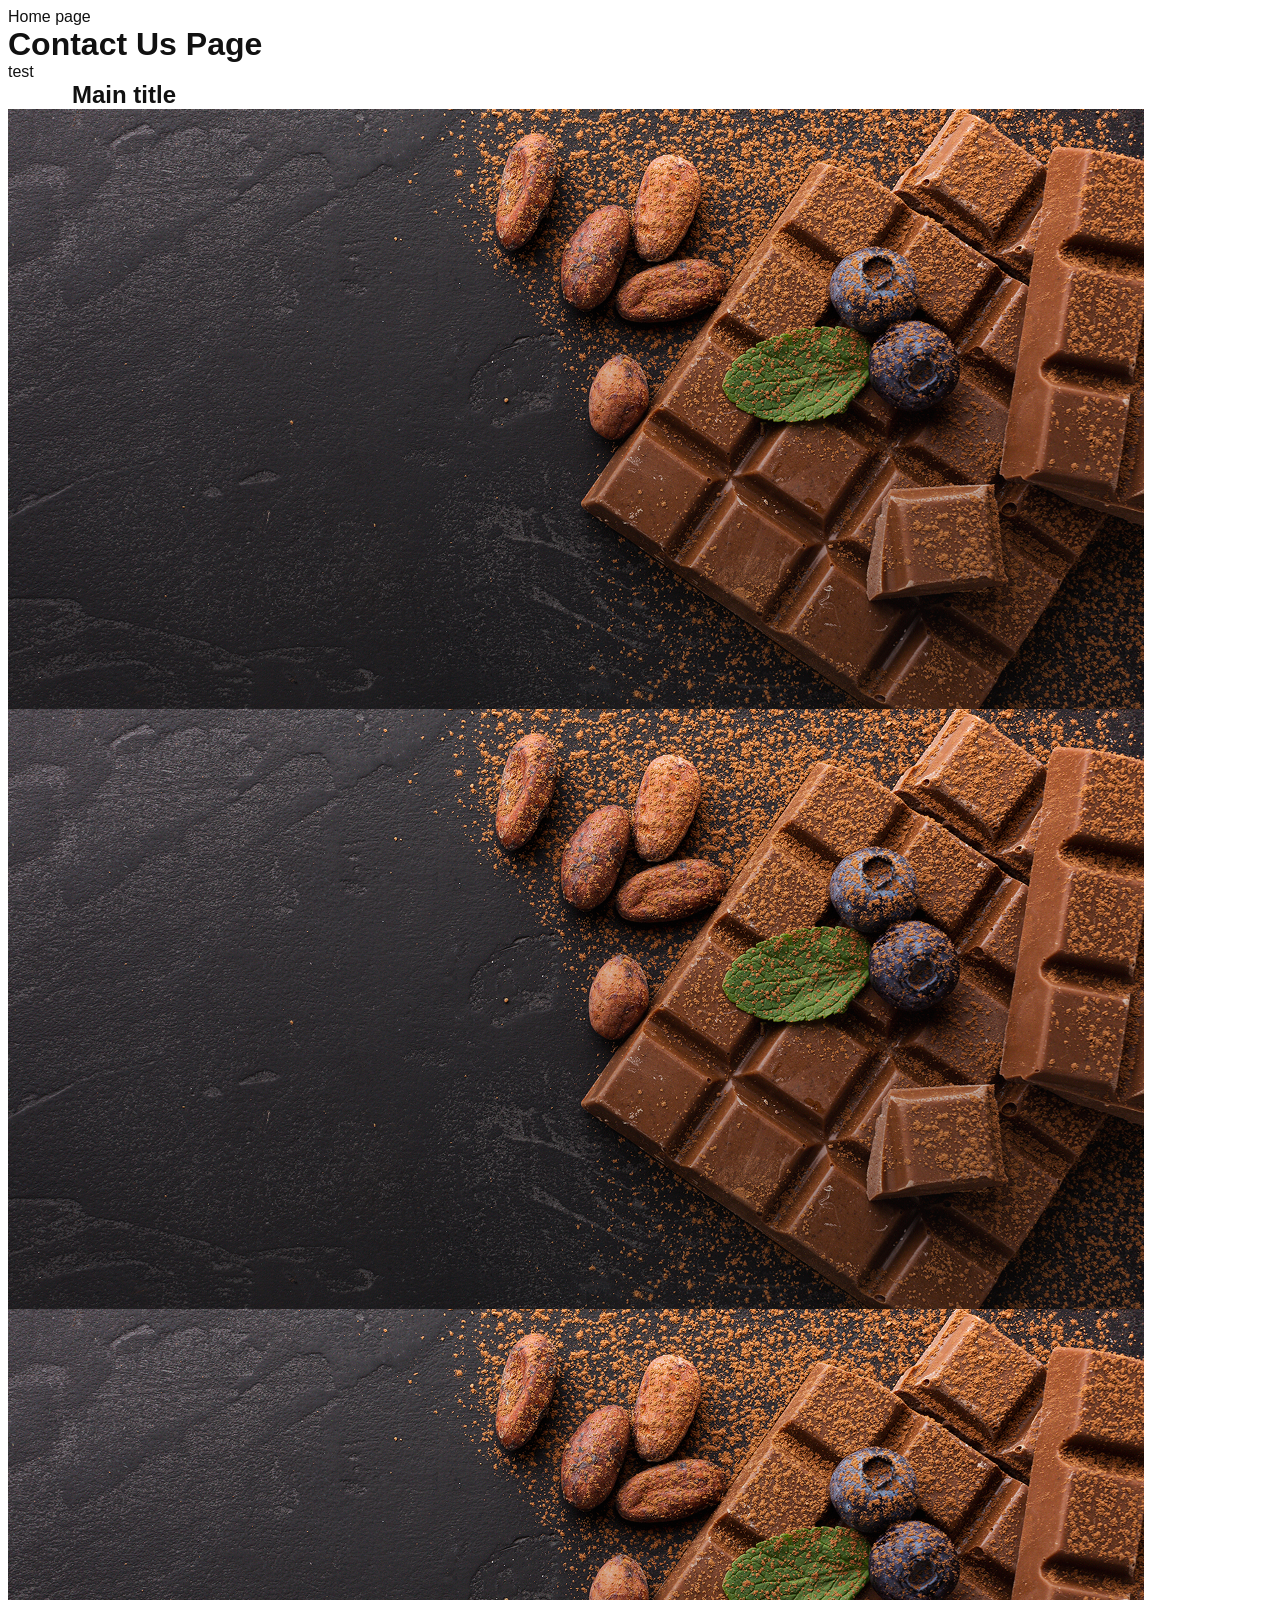
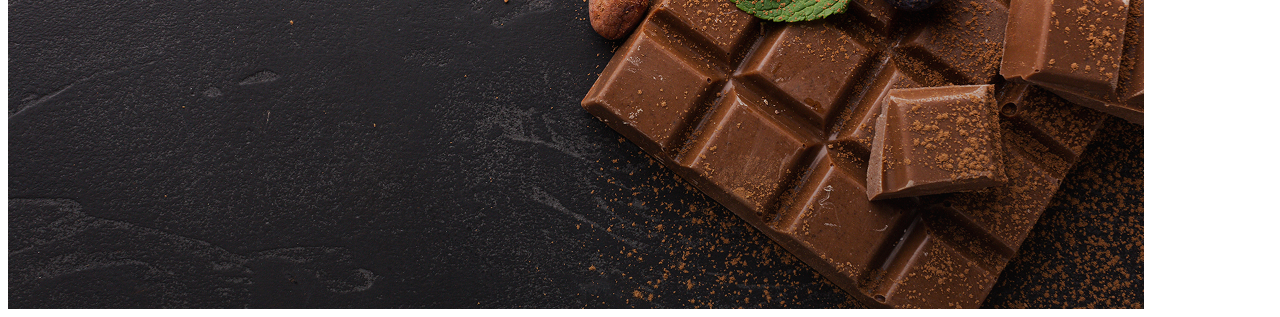
==== contact-us.html @ 842b9bcb "add readme" ====
<!DOCTYPE html>
<html lang="en">
<head>
    <meta charset="UTF-8">
    <meta name="viewport" content="width=device-width, initial-scale=1.0">
    <title>Contact Us</title>
    <link rel="stylesheet" href="./style/styles.css">
</head>
<body>
    <a href="./index.html">Home page</a>
    <h1>Contact Us Page</h1>
    <a href="#">test</a>

    <h2 class="container">
        Main title
    </h2>


    <ul>
        <li>
            <img src="./images/hero/hero.jpg" alt="">
        </li>
        <li>
            <img src="./images/hero/hero.jpg" alt="">
        </li>
        <li>
            <img src="./images/hero/hero.jpg" alt="">
        </li>
    </ul>
    
</body>
</html>
---- style/styles.css ----
/* font-family: "Montserrat", sans-serif; */

/* common */

* {
    box-sizing: border-box; 
}

body {
    font-family: "Montserrat", sans-serif;
    color: #111;
}

button {
    font-family: inherit;
    cursor: pointer;
}

a {
    color: inherit;
    text-decoration: none;
}

h1,
h2,
h3,
h4,
h5,
h6,
p {
    margin: 0;
}

img {
    display: block;
}

ul {
    list-style-type: none;
    padding: 0;
    margin: 0;
}

.container {
    width: 1166px;
    margin-left: auto;
    margin-right: auto;
    padding-left: 15px;
    padding-right: 15px;
}

.section-title {
    font-weight: 600;
    font-size: 24px;
    line-height: 1.16;
    letter-spacing: -0.03em;
    text-transform: uppercase;
    text-align: center;
}

.accent {
    color: #FD9222; 
}

.accent-italic {
    font-style: italic;
}



/* common */

/* #region header */

.page-header {
    
}

.page-nav {
    
}

.logo-link {
    font-weight: 700;
    font-size: 18px;
    line-height: 1.12;
    letter-spacing: -0.03em;
}

.nav-list {

}

.nav-list-item {
    
}

.nav-item-link {
    font-weight: 500;
    font-size: 14px;
    line-height: 1.14;
    letter-spacing: -0.02em;
}

.nav-item-link:hover,
.nav-item-link:focus {
    color: #FD9222;
}

.social-list {

}

.social-list-item {

}
.social-item-link {

}

/* #endregion header */

/* #region hero */

.hero-section {

}

.main-title {
    
}

.hero-actions-list {

}



/* #endregion hero */

.benefits {
    background-color: #1E1823;
    color: #FFFFFF;
}

.page-footer {
    background-color: #1E1823;
    color: #FFFFFF;
    height: 200px;
}
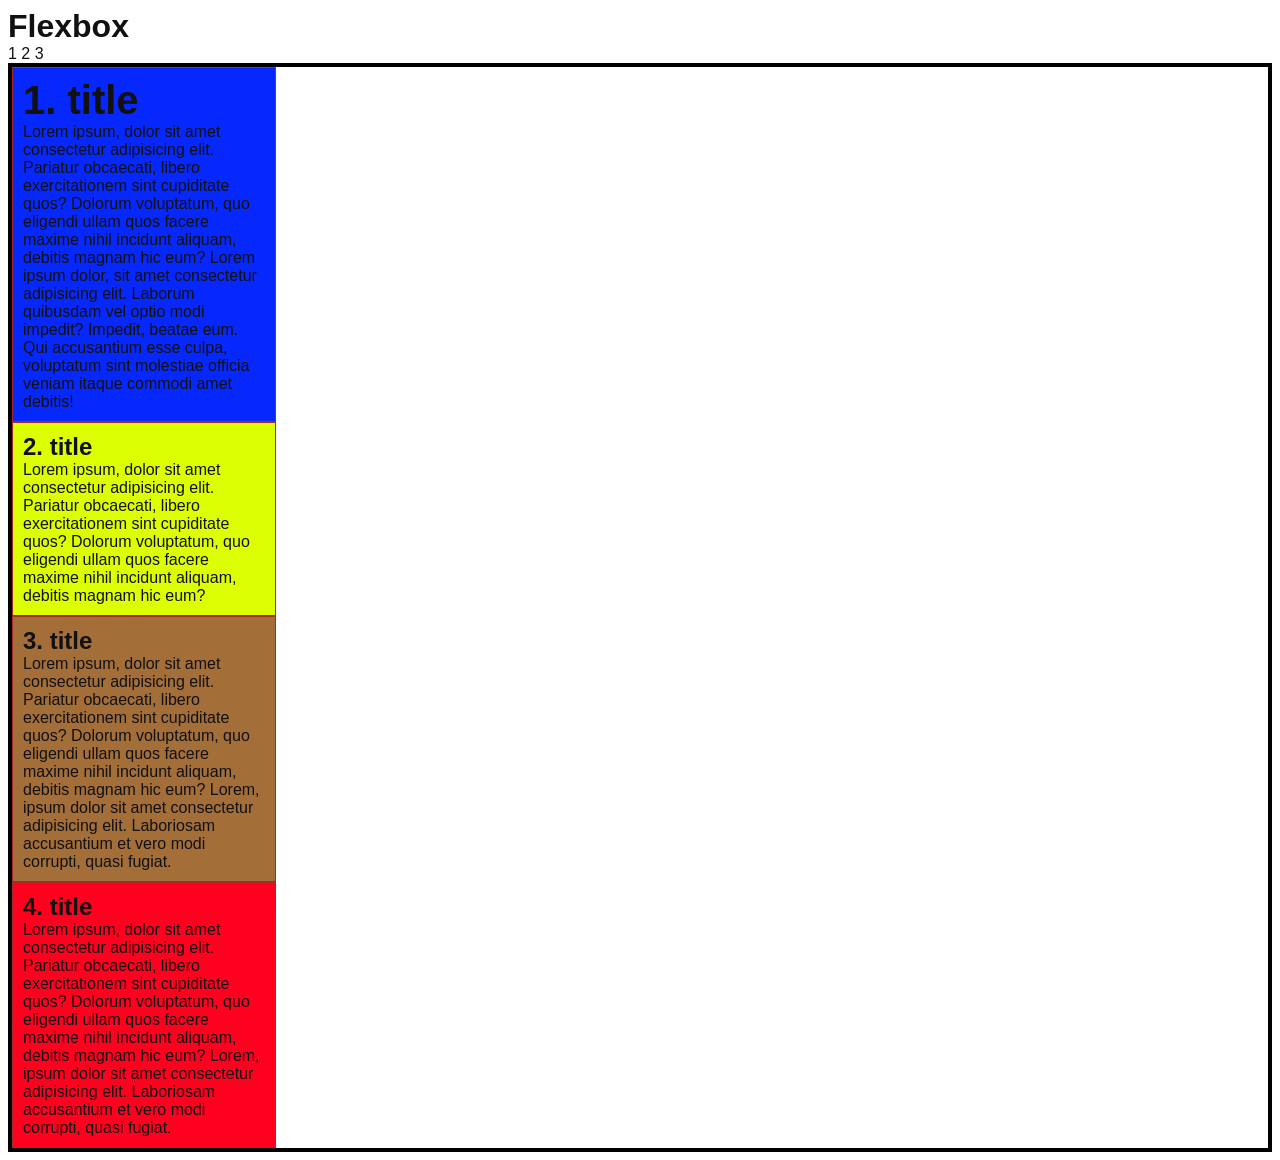
==== commit 89950a7b: "init" ====
--- a/contact-us.html
+++ b/contact-us.html
@@ -7,26 +7,30 @@
     <link rel="stylesheet" href="./style/styles.css">
 </head>
 <body>
-    <a href="./index.html">Home page</a>
-    <h1>Contact Us Page</h1>
-    <a href="#">test</a>
+    <h1>Flexbox</h1>
 
-    <h2 class="container">
-        Main title
-    </h2>
+    <a href="">1</a>
+    <a href="">2</a>
+    <a href="">3</a>
 
-
-    <ul>
-        <li>
-            <img src="./images/hero/hero.jpg" alt="">
-        </li>
-        <li>
-            <img src="./images/hero/hero.jpg" alt="">
-        </li>
-        <li>
-            <img src="./images/hero/hero.jpg" alt="">
-        </li>
-    </ul>
+        <ul class="flex-container">
+            <li class="flex-first">
+                <h2>1. title</h2>
+                <p>Lorem ipsum, dolor sit amet consectetur adipisicing elit. Pariatur obcaecati, libero exercitationem sint cupiditate quos? Dolorum voluptatum, quo eligendi ullam quos facere maxime nihil incidunt aliquam, debitis magnam hic eum? Lorem ipsum dolor, sit amet consectetur adipisicing elit. Laborum quibusdam vel optio modi impedit? Impedit, beatae eum. Qui accusantium esse culpa, voluptatum sint molestiae officia veniam itaque commodi amet debitis! </p>
+            </li>
+            <li class="flex-second">
+                <h2>2. title</h2>
+                <p>Lorem ipsum, dolor sit amet consectetur adipisicing elit. Pariatur obcaecati, libero exercitationem sint cupiditate quos? Dolorum voluptatum, quo eligendi ullam quos facere maxime nihil incidunt aliquam, debitis magnam hic eum?</p>
+            </li>
+            <li class="flex-third">
+                <h2>3. title</h2>
+                <p>Lorem ipsum, dolor sit amet consectetur adipisicing elit. Pariatur obcaecati, libero exercitationem sint cupiditate quos? Dolorum voluptatum, quo eligendi ullam quos facere maxime nihil incidunt aliquam, debitis magnam hic eum? Lorem, ipsum dolor sit amet consectetur adipisicing elit. Laboriosam accusantium et vero modi corrupti, quasi fugiat.</p>
+            </li>
+            <li class="flex-fourth">
+                <h2>4. title</h2>
+                <p>Lorem ipsum, dolor sit amet consectetur adipisicing elit. Pariatur obcaecati, libero exercitationem sint cupiditate quos? Dolorum voluptatum, quo eligendi ullam quos facere maxime nihil incidunt aliquam, debitis magnam hic eum? Lorem, ipsum dolor sit amet consectetur adipisicing elit. Laboriosam accusantium et vero modi corrupti, quasi fugiat.</p>
+            </li>
+        </ul>
     
 </body>
 </html>
--- a/style/styles.css
+++ b/style/styles.css
@@ -41,6 +41,19 @@
     margin: 0;
 }
 
+.visually-hidden {
+  position: absolute;
+  width: 1px;
+  height: 1px;
+  margin: -1px;
+  border: 0;
+  padding: 0; 
+  white-space: nowrap;
+  clip-path: inset(100%);
+  clip: rect(0 0 0 0);
+  overflow: hidden;
+}
+
 .container {
     width: 1166px;
     margin-left: auto;
@@ -140,8 +153,68 @@
 
 .benefits {
     background-color: #1E1823;
+    padding-top: 50px;
+    padding-bottom: 51px;
     color: #FFFFFF;
 }
+
+.benefits-list {
+    display: flex;
+    justify-content: space-between;
+    column-gap: 88px;
+}
+
+.benefits-list-item {
+    width: 308px;
+}
+
+/* sensation */
+
+.sensation {
+    padding-top: 80px;
+    padding-bottom: 80px;
+}
+
+
+.sensation-title {
+    width: 411px;
+    margin: 0 auto 28px auto;
+}
+
+.sensation-description {
+    font-weight: 400;
+    font-size: 14px;
+    line-height: 1.28;
+    letter-spacing: -0.02em;
+    text-align: center;
+    width: 486px;
+    margin: 0 auto 50px auto;
+}
+
+.sensation-list {
+    display: flex;
+    flex-wrap: wrap;
+    gap: 19px;
+}
+
+.sensation-list-item {
+    border-radius: 15px;
+    padding: 30px 32px 28px 32px;
+    width: calc((100% - (19px * 3)) / 4);
+}
+
+.sensation-list-item:nth-child(3n+2) {
+    background-color: #e2643b;
+}
+
+.sensation-list-item:nth-child(2n+3) {
+    background-color: #24ca0b;
+}
+
+
+
+
+
 
 .page-footer {
     background-color: #1E1823;
@@ -149,11 +222,82 @@
     height: 200px;
 }
 
-
-
-
-
-
-
-
-
+.sensation-list {
+    
+}
+
+.sensation-list-item {
+    
+}
+
+
+
+
+
+
+
+
+
+
+
+.test {
+    background-color: #FD9222;
+    height: 100px;
+    margin: 40px 0;
+}
+
+.test div {
+    background-color: red;
+    margin-bottom: 10px;
+}
+
+.test span {
+    background-color: blue;
+}   
+
+
+
+
+
+/* flex */
+
+.flex-container {
+    border: solid 4px black; 
+    column-gap: 24px;
+}
+
+.flex-container li {
+    width: 264px;
+    border: solid 1px brown;
+    padding: 10px;
+}
+
+.flex-first {
+    background-color: #0728fc;
+}
+
+.flex-first h2 {
+    font-size: 40px;
+}
+
+.flex-second {
+    background-color: #ddff03;
+    order: 0;
+}
+
+.flex-third {
+    background-color: #a46e39;
+}
+
+.flex-fourth {
+    background-color: #ff001e;
+}
+
+
+
+
+
+
+
+
+
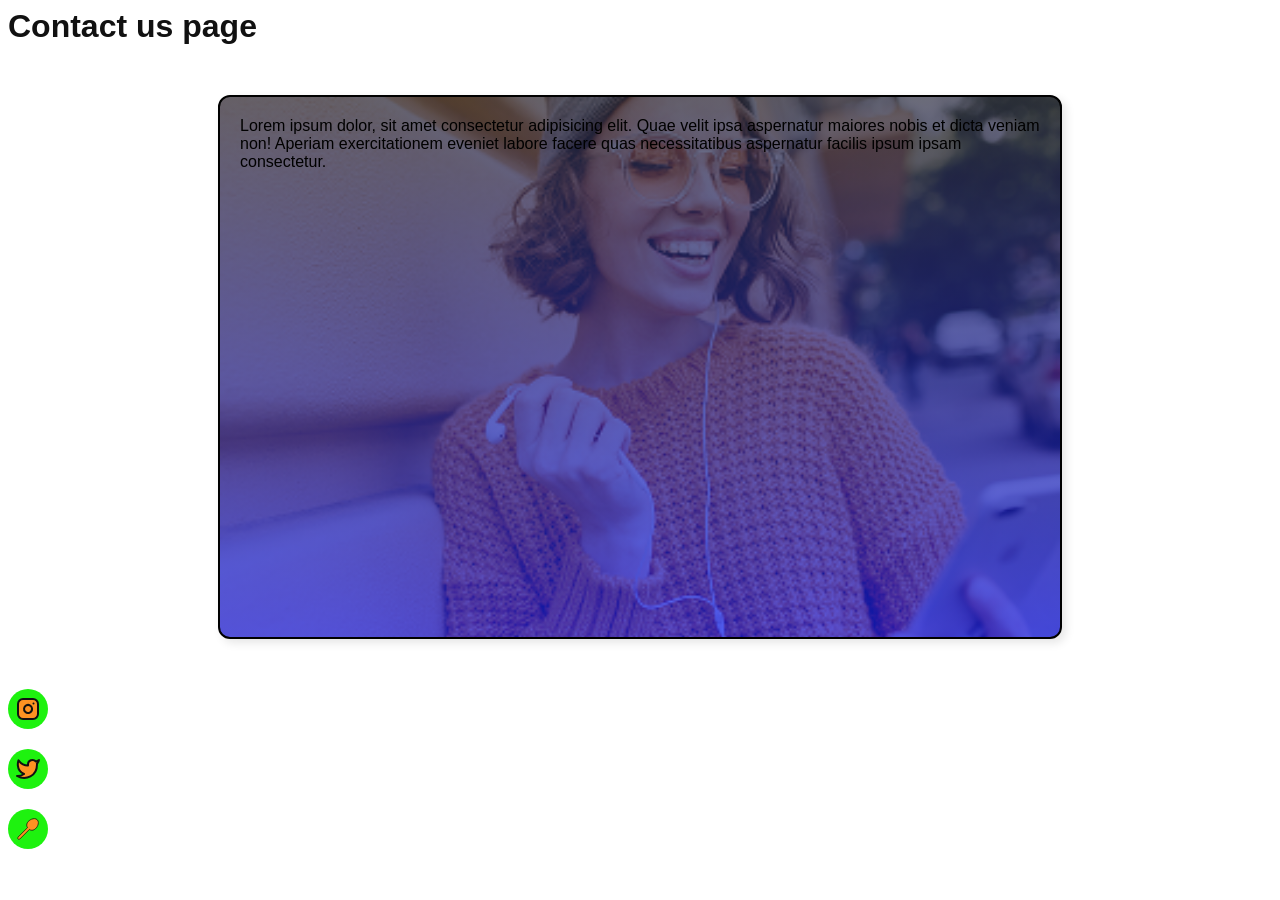
==== commit 4397f5ad: "init" ====
--- a/contact-us.html
+++ b/contact-us.html
@@ -7,30 +7,32 @@
     <link rel="stylesheet" href="./style/styles.css">
 </head>
 <body>
-    <h1>Flexbox</h1>
+    <h1>Contact us page</h1>
+    <div class="image-container">
+        <p>
+            Lorem ipsum dolor, sit amet consectetur adipisicing elit. Quae velit ipsa aspernatur maiores nobis et dicta veniam non! Aperiam exercitationem eveniet labore facere quas necessitatibus aspernatur facilis ipsum ipsam consectetur.
+        </p>
+    </div>
+    <a href="#" class="item-link">
+        <svg width="24" height="24" class="icon">
+            <use href="./images/sprite.svg#icon-instagram"></use>
+        </svg>
+    </a>
+    <a href="#" class="item-link">
+        <svg width="24" height="24" class="icon">
+            <use href="./images/sprite.svg#icon-twitter"></use>
+        </svg>
+    </a>
+        <a href="#" class="item-link">
+        <svg width="24" height="24" class="icon">
+            <use href="./images/sprite.svg#icon-spoon"></use>
+        </svg>
+    </a>
 
-    <a href="">1</a>
-    <a href="">2</a>
-    <a href="">3</a>
 
-        <ul class="flex-container">
-            <li class="flex-first">
-                <h2>1. title</h2>
-                <p>Lorem ipsum, dolor sit amet consectetur adipisicing elit. Pariatur obcaecati, libero exercitationem sint cupiditate quos? Dolorum voluptatum, quo eligendi ullam quos facere maxime nihil incidunt aliquam, debitis magnam hic eum? Lorem ipsum dolor, sit amet consectetur adipisicing elit. Laborum quibusdam vel optio modi impedit? Impedit, beatae eum. Qui accusantium esse culpa, voluptatum sint molestiae officia veniam itaque commodi amet debitis! </p>
-            </li>
-            <li class="flex-second">
-                <h2>2. title</h2>
-                <p>Lorem ipsum, dolor sit amet consectetur adipisicing elit. Pariatur obcaecati, libero exercitationem sint cupiditate quos? Dolorum voluptatum, quo eligendi ullam quos facere maxime nihil incidunt aliquam, debitis magnam hic eum?</p>
-            </li>
-            <li class="flex-third">
-                <h2>3. title</h2>
-                <p>Lorem ipsum, dolor sit amet consectetur adipisicing elit. Pariatur obcaecati, libero exercitationem sint cupiditate quos? Dolorum voluptatum, quo eligendi ullam quos facere maxime nihil incidunt aliquam, debitis magnam hic eum? Lorem, ipsum dolor sit amet consectetur adipisicing elit. Laboriosam accusantium et vero modi corrupti, quasi fugiat.</p>
-            </li>
-            <li class="flex-fourth">
-                <h2>4. title</h2>
-                <p>Lorem ipsum, dolor sit amet consectetur adipisicing elit. Pariatur obcaecati, libero exercitationem sint cupiditate quos? Dolorum voluptatum, quo eligendi ullam quos facere maxime nihil incidunt aliquam, debitis magnam hic eum? Lorem, ipsum dolor sit amet consectetur adipisicing elit. Laboriosam accusantium et vero modi corrupti, quasi fugiat.</p>
-            </li>
-        </ul>
-    
+
+
+
+
 </body>
 </html>
--- a/style/styles.css
+++ b/style/styles.css
@@ -2,9 +2,9 @@
 
 /* common */
 
-* {
+/* * {
     box-sizing: border-box; 
-}
+} */
 
 body {
     font-family: "Montserrat", sans-serif;
@@ -231,73 +231,46 @@
 }
 
 
-
-
-
-
-
-
-
-
-
-.test {
-    background-color: #FD9222;
-    height: 100px;
-    margin: 40px 0;
-}
-
-.test div {
-    background-color: red;
-    margin-bottom: 10px;
-}
-
-.test span {
-    background-color: blue;
-}   
-
-
-
-
-
-/* flex */
-
-.flex-container {
-    border: solid 4px black; 
-    column-gap: 24px;
-}
-
-.flex-container li {
-    width: 264px;
-    border: solid 1px brown;
-    padding: 10px;
-}
-
-.flex-first {
-    background-color: #0728fc;
-}
-
-.flex-first h2 {
-    font-size: 40px;
-}
-
-.flex-second {
-    background-color: #ddff03;
-    order: 0;
-}
-
-.flex-third {
-    background-color: #a46e39;
-}
-
-.flex-fourth {
-    background-color: #ff001e;
-}
-
-
-
-
-
-
-
-
-
+.image-container {
+    width: 800px;
+    height: 500px;
+    margin: 50px auto;
+    padding: 20px;
+    border: 2px solid rgba(0, 0, 0, 1);
+    border-radius: 12px;
+    box-shadow: 4px 4px 10px rgba(0, 0, 0, 0.1);
+    
+    background-image: linear-gradient(rgba(46, 47, 66, 0.7), rgba(19, 30, 236, 0.7)), url("./../images/img.jpg");
+    background-repeat: no-repeat;
+    background-size: cover;
+    background-position: center;
+    color: black;
+}
+
+.item-link {
+    height: 40px;
+    width: 40px;
+    background-color: #1ef20f;
+    margin: 20px 0;
+    display: flex;
+    justify-content: center;
+    align-items: center;
+    border-radius: 50%;
+
+    fill: #FD9222;
+    stroke: #111;
+}
+
+.item-link:hover,
+.item-link:focus {
+    background-color: #111;
+    fill: #111;
+    stroke: #FD9222;
+}
+
+
+
+
+
+
+
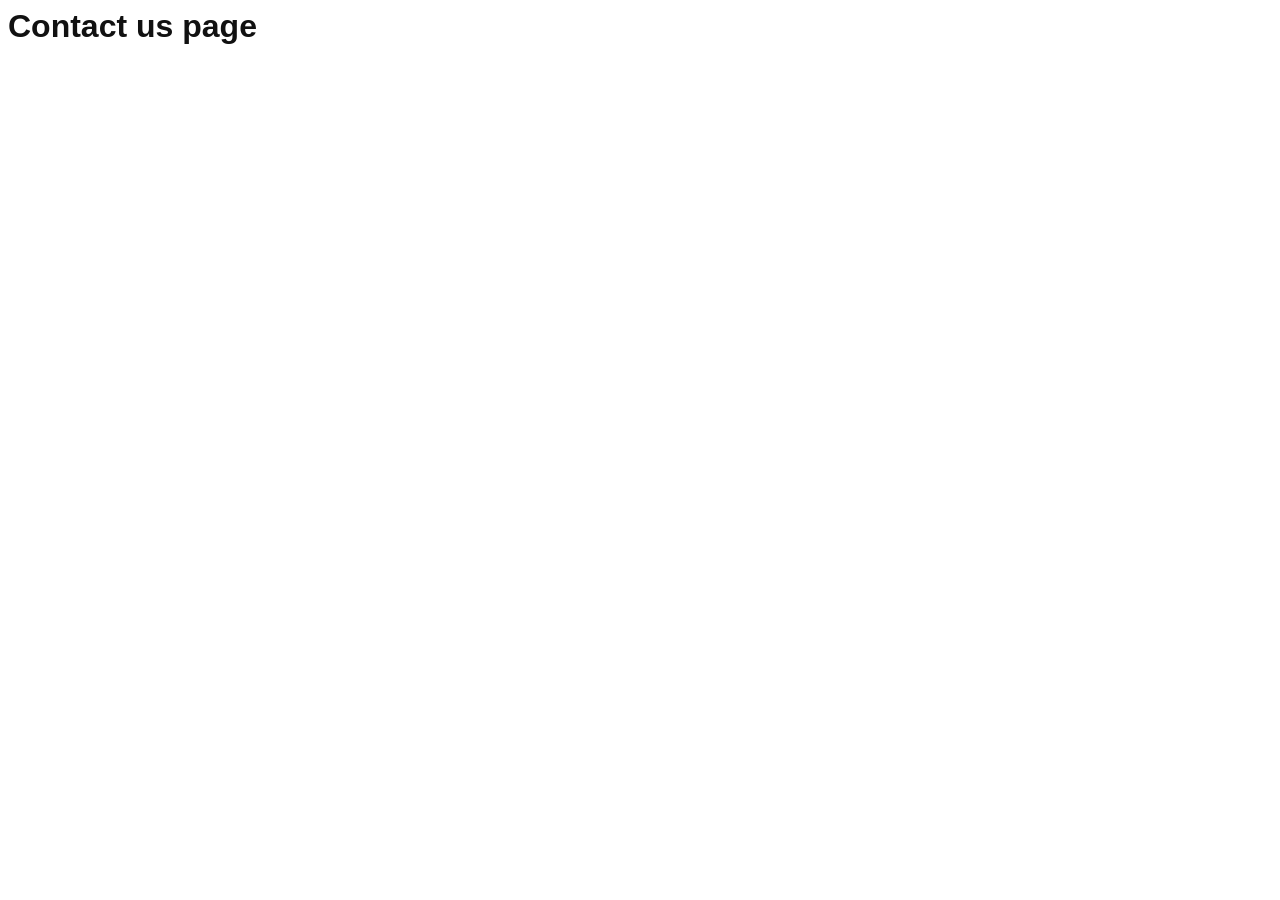
==== commit fd13a518: "init" ====
--- a/contact-us.html
+++ b/contact-us.html
@@ -8,30 +8,21 @@
 </head>
 <body>
     <h1>Contact us page</h1>
-    <div class="image-container">
-        <p>
-            Lorem ipsum dolor, sit amet consectetur adipisicing elit. Quae velit ipsa aspernatur maiores nobis et dicta veniam non! Aperiam exercitationem eveniet labore facere quas necessitatibus aspernatur facilis ipsum ipsam consectetur.
-        </p>
-    </div>
-    <a href="#" class="item-link">
-        <svg width="24" height="24" class="icon">
-            <use href="./images/sprite.svg#icon-instagram"></use>
-        </svg>
-    </a>
-    <a href="#" class="item-link">
-        <svg width="24" height="24" class="icon">
-            <use href="./images/sprite.svg#icon-twitter"></use>
-        </svg>
-    </a>
-        <a href="#" class="item-link">
-        <svg width="24" height="24" class="icon">
-            <use href="./images/sprite.svg#icon-spoon"></use>
-        </svg>
-    </a>
+
+    <!-- <div class="position-container">
+        <div class="position-inner">
+            <div class="box red">1</div>
+            <div class="box yellow">2</div>
+            <div class="box green">3</div>
+        </div>
+    </div> -->
 
 
+    <!-- transition -->
 
-
+    <!-- <button class="submit-btn" type="button">
+        click me
+    </button> -->
 
 
 </body>
--- a/style/styles.css
+++ b/style/styles.css
@@ -85,12 +85,18 @@
 
 /* #region header */
 
-.page-header {
-    
+.page-header .container {
+    display: flex;
+    justify-content: space-between;
+    align-items: center;
+    column-gap: 60px;
 }
 
 .page-nav {
-    
+    display: flex;
+    flex-grow: 1;
+    justify-content: space-between;
+    align-items: center;
 }
 
 .logo-link {
@@ -98,10 +104,19 @@
     font-size: 18px;
     line-height: 1.12;
     letter-spacing: -0.03em;
+    display: flex;
+    align-items: center;
+}
+
+.logo-link img {
+    margin-left: 4px;
 }
 
 .nav-list {
-
+    display: flex;
+    justify-content: flex-end;
+    column-gap: 20px;
+    flex-grow: 1;
 }
 
 .nav-list-item {
@@ -113,6 +128,21 @@
     font-size: 14px;
     line-height: 1.14;
     letter-spacing: -0.02em;
+    transition: color 250ms ease-in;
+    display: block;
+    padding: 28px 0;
+}
+
+.active-link::after {
+    content: "";
+    display: block;
+    height: 3px;
+    border-radius: 10px;
+    width: 100%;
+    background-color: #FD9222;
+    position: relative;
+    top: 10px;
+
 }
 
 .nav-item-link:hover,
@@ -121,22 +151,54 @@
 }
 
 .social-list {
-
+    display: flex;
+    column-gap: 20px;
 }
 
 .social-list-item {
 
 }
 .social-item-link {
-
-}
+    /* height: 60px;
+    width: 60px; */
+    /* background-color: aqua; */
+    display: flex;
+    justify-content: center;
+    align-items: center;
+    /* border-radius: 50%; */
+    /* transition: background-color 250ms ease-in; */
+    stroke: #111;
+    fill: none;
+}
+
+.social-item-link svg {
+    transition: stroke 250ms ease-in;
+}
+
+.social-item-link:hover,
+.social-item-link:focus {
+    /* background-color: antiquewhite; */
+}
+
+.social-item-link:hover svg,
+.social-item-link:focus svg {
+    stroke: #FD9222;
+}
+
+
 
 /* #endregion header */
 
 /* #region hero */
 
-.hero-section {
-
+.hero-section .container {
+    padding: 400px 10px 20px 10px;
+    border-radius: 20px;
+    background-image: url("./../images/hero/hero.jpg");
+    background-position: center;
+    background-size: cover; 
+    background-repeat: no-repeat;
+    color: #FFFFFF;
 }
 
 .main-title {
@@ -168,14 +230,13 @@
     width: 308px;
 }
 
-/* sensation */
+/* #region sensation */
 
 .sensation {
     padding-top: 80px;
     padding-bottom: 80px;
 }
 
-
 .sensation-title {
     width: 411px;
     margin: 0 auto 28px auto;
@@ -198,79 +259,378 @@
 }
 
 .sensation-list-item {
+    position: relative;
     border-radius: 15px;
     padding: 30px 32px 28px 32px;
     width: calc((100% - (19px * 3)) / 4);
-}
-
-.sensation-list-item:nth-child(3n+2) {
-    background-color: #e2643b;
-}
-
-.sensation-list-item:nth-child(2n+3) {
-    background-color: #24ca0b;
-}
-
-
-
-
-
+    overflow: hidden;
+}
+
+.sensation-item-overlay {
+    background-color: #FCF1E0;
+    padding: 20px;
+    top: 0;
+    left: 0;
+    width: 100%;
+    height: 100%;
+    color: #111111;
+    position: absolute;
+    transform: translateY(100%);
+    overflow: auto;
+    transition: transform 300ms ease-in-out;
+}
+
+.sensation-list-item:hover .sensation-item-overlay {
+    transform: translateY(0);
+}
+
+.sensation-list-item h3 {
+    font-weight: 600;
+    font-size: 14px;
+    line-height: 1.29;
+    letter-spacing: -0.02em;
+    text-transform: uppercase;
+    margin-top: 36px;
+}
+
+.sensation-list-item.accent-red {
+    background-color: #FD9222;
+    color: #FFFFFF;
+}
+
+.sensation-list-item.accent-blue {
+    background-color: #FFFFFF;
+    border: 1px solid #FD9222;
+    color: #111111;
+}
+
+.sensation-list-item.accent-green {
+    background-color: #1E1823;
+    color: #FFFFFF;
+}
+
+.sensation-list-item.accent-yellow {
+    background-color: #FFFFFF;
+    border: 1px solid #FD9222;
+    color: #111111;
+}
+
+/* #endregion sensation */
+
+/* #region made */
+
+.made-section {
+    padding-top: 80px;
+    padding-bottom: 80px;
+}
+
+.made-img {
+    border-radius: 15px;
+}
+
+.made-subtitle {
+    font-weight: 600;
+    font-size: 18px;
+    line-height: 1.33;
+    margin-bottom: 28px;
+}
+
+.made-list {
+    padding-left: 16px;
+}
+
+.made-list-item {
+    font-weight: 400;
+    font-size: 14px;
+    line-height: 1.29;
+    letter-spacing: -0.02em;
+    list-style: disc;
+    margin-bottom: 18px;
+}
+
+.made-list-item:last-child {
+    margin-bottom: 0;
+}
+
+/* #endregion made */
+
+/* #region feedback */
+
+.feedback-section {
+    padding-top: 80px;
+    padding-bottom: 80px;
+}
+
+.feedback-list {
+    display: flex;
+    gap: 28px;
+    margin-top: 50px;
+    margin-bottom: 50px;
+}
+
+.feedback-list-item {
+    position: relative;
+    background-color: #FFFFFF;
+    border: 1px solid rgba(17, 17, 17, 0.1);
+    border-radius: 15px;
+    padding: 56px 24px 24px 24px;
+    text-align: center;
+    width: calc((100% - (28px * 2)) / 3);
+}
+
+.feedback-img {
+    width: 80px;
+    height: 80px;
+    border-radius: 50%;
+    margin: 0 auto 18px auto;
+    position: absolute;
+    top: -40px;
+    left: 50%;
+    transform: translateX(-50%);
+}
+
+.feedback-name {
+    font-weight: 600;
+    font-size: 18px;
+    line-height: 1.33;
+    text-align: center;
+    margin-bottom: 24px;
+}
+
+.feedback-text {
+    font-weight: 400;
+    font-size: 14px;
+    line-height: 1.29;
+    letter-spacing: -0.02em;
+    text-align: center;
+    color: rgba(17, 17, 17, 0.7);
+}
+
+.feedback-btn {
+    background-color: transparent;
+    color: #111111;
+    font-weight: 600;
+    font-size: 18px;
+    border: 1px solid #FD9222;
+    border-radius: 100px;
+    padding: 14px 40px;
+    display: block;
+    margin: 0 auto;
+    transition: background-color 250ms ease-in, color 250ms ease-in;
+}
+
+.feedback-btn:hover,
+.feedback-btn:focus {
+    background-color: #FD9222;
+    color: #FFFFFF;
+}
+
+/* #endregion feedback */
+
+
+
+
+
+
+/* #region footer */
 
 .page-footer {
     background-color: #1E1823;
     color: #FFFFFF;
-    height: 200px;
-}
-
-.sensation-list {
-    
-}
-
-.sensation-list-item {
-    
-}
-
-
-.image-container {
-    width: 800px;
-    height: 500px;
-    margin: 50px auto;
-    padding: 20px;
-    border: 2px solid rgba(0, 0, 0, 1);
-    border-radius: 12px;
-    box-shadow: 4px 4px 10px rgba(0, 0, 0, 0.1);
-    
-    background-image: linear-gradient(rgba(46, 47, 66, 0.7), rgba(19, 30, 236, 0.7)), url("./../images/img.jpg");
-    background-repeat: no-repeat;
-    background-size: cover;
-    background-position: center;
-    color: black;
-}
-
-.item-link {
-    height: 40px;
-    width: 40px;
-    background-color: #1ef20f;
-    margin: 20px 0;
+    padding-top: 50px;
+    padding-bottom: 50px;
+}
+
+.footer-slogan {
+    font-weight: 500;
+    font-size: 28px;
+    line-height: 1.21;
+    letter-spacing: -0.02em;
+    margin-bottom: 50px;
+}
+
+.footer-address {
+    font-style: normal;
+    margin-bottom: 50px;
+}
+
+.footer-address-title {
+    font-weight: 500;
+    font-size: 14px;
+    line-height: 1.29;
+    margin-bottom: 14px;
+}
+
+.footer-contacts-list {
+    display: flex;
+    flex-direction: column;
+    gap: 4px;
+}
+
+.footer-contact-link {
+    font-weight: 400;
+    font-size: 14px;
+    line-height: 1.29;
+    letter-spacing: -0.02em;
+}
+
+.footer-contact-link:hover,
+.footer-contact-link:focus {
+    color: #FD9222;
+}
+
+.footer-divider {
+    border: none;
+    border-top: 1px solid rgba(255, 255, 255, 0.1);
+    margin-bottom: 32px;
+}
+
+.footer-nav-list {
+    display: flex;
+    gap: 24px;
+    margin-bottom: 32px;
+}
+
+.footer-nav-link {
+    font-weight: 500;
+    font-size: 14px;
+    line-height: 1.14;
+    letter-spacing: -0.02em;
+}
+
+.footer-nav-link:hover,
+.footer-nav-link:focus {
+    color: #FD9222;
+}
+
+.footer-form {
+    display: flex;
+    gap: 8px;
+}
+
+.footer-input {
+    background-color: transparent;
+    border: 1.5px solid rgba(255, 255, 255, 0.15);
+    border-radius: 30px;
+    padding: 14px 24px;
+    color: #FFFFFF;
+    font-weight: 400;
+    font-size: 18px;
+    line-height: 1.22;
+    letter-spacing: -0.02em;
+    width: 313px;
+}
+
+.footer-input::placeholder {
+    color: rgba(255, 255, 255, 0.5);
+}
+
+.footer-input:focus {
+    outline: none;
+    border-color: #FD9222;
+}
+
+.footer-submit-btn {
+    background-color: #FD9222;
+    color: #FFFFFF;
+    font-weight: 600;
+    font-size: 14px;
+    border: none;
+    border-radius: 100px;
+    padding: 17px 40px;
+}
+
+.footer-submit-btn:hover,
+.footer-submit-btn:focus {
+    background-color: #FCF1E0;
+    color: #FD9222;
+}
+
+/* #endregion footer */
+
+
+
+/* .position-container {
+    max-width: 680px;
+    margin: 20px auto;
+    border: solid 2px black;
+    box-shadow: 0px 4px 6px -1px rgba(0, 0, 0, 0.4);
+    background-color: floralwhite;
+}
+
+.position-inner {
+    max-width: 580px;
+    margin: 20px auto;
+    border: solid 2px blue;
+    position: relative;
+}
+
+.box {
     display: flex;
     justify-content: center;
     align-items: center;
-    border-radius: 50%;
-
-    fill: #FD9222;
-    stroke: #111;
-}
-
-.item-link:hover,
-.item-link:focus {
-    background-color: #111;
-    fill: #111;
-    stroke: #FD9222;
-}
-
-
-
-
-
-
-
+    font-size: 24px;
+    font-weight: bold;
+    
+}
+
+.box.red {
+    background-color: red;
+    border: solid 1px black;
+    width: 120px;
+    height: 120px;
+}
+
+.box.yellow {
+    background-color: yellow;
+    border: solid 1px black;
+    width: 100%;
+    height: 100px;
+    position: fixed;
+    
+}
+
+.box.green {
+    background-color: green;
+    border: solid 1px black;
+    width: 80px;
+    height: 80px;
+} */
+
+.submit-btn {
+    /* background-color: #FD9222;
+    border: 1px solid #111111;
+    color: #FFFFFF;
+    font-weight: 600;
+    font-size: 14px;
+    border-radius: 100px;
+    padding: 14px 40px;
+    display: block;
+    margin: 20px auto; */
+    /* transition-property: background-color, color; */
+    /* transition-duration: 250ms, 250ms; */
+    /* transition-delay: 100ms; */
+    /* transition-timing-function: ease-in, ease-in; */
+    /* transition: background-color 250ms ease-in, color 250ms ease-in, border-color 250ms ease-in; */
+}
+
+.submit-btn:hover,
+.submit-btn:focus {
+    /* background-color: #FCF1E0;
+    color: #FD9222;
+    border-color: #FD9222; */
+}
+
+
+
+
+
+
+
+
+
+
+
+
+
+
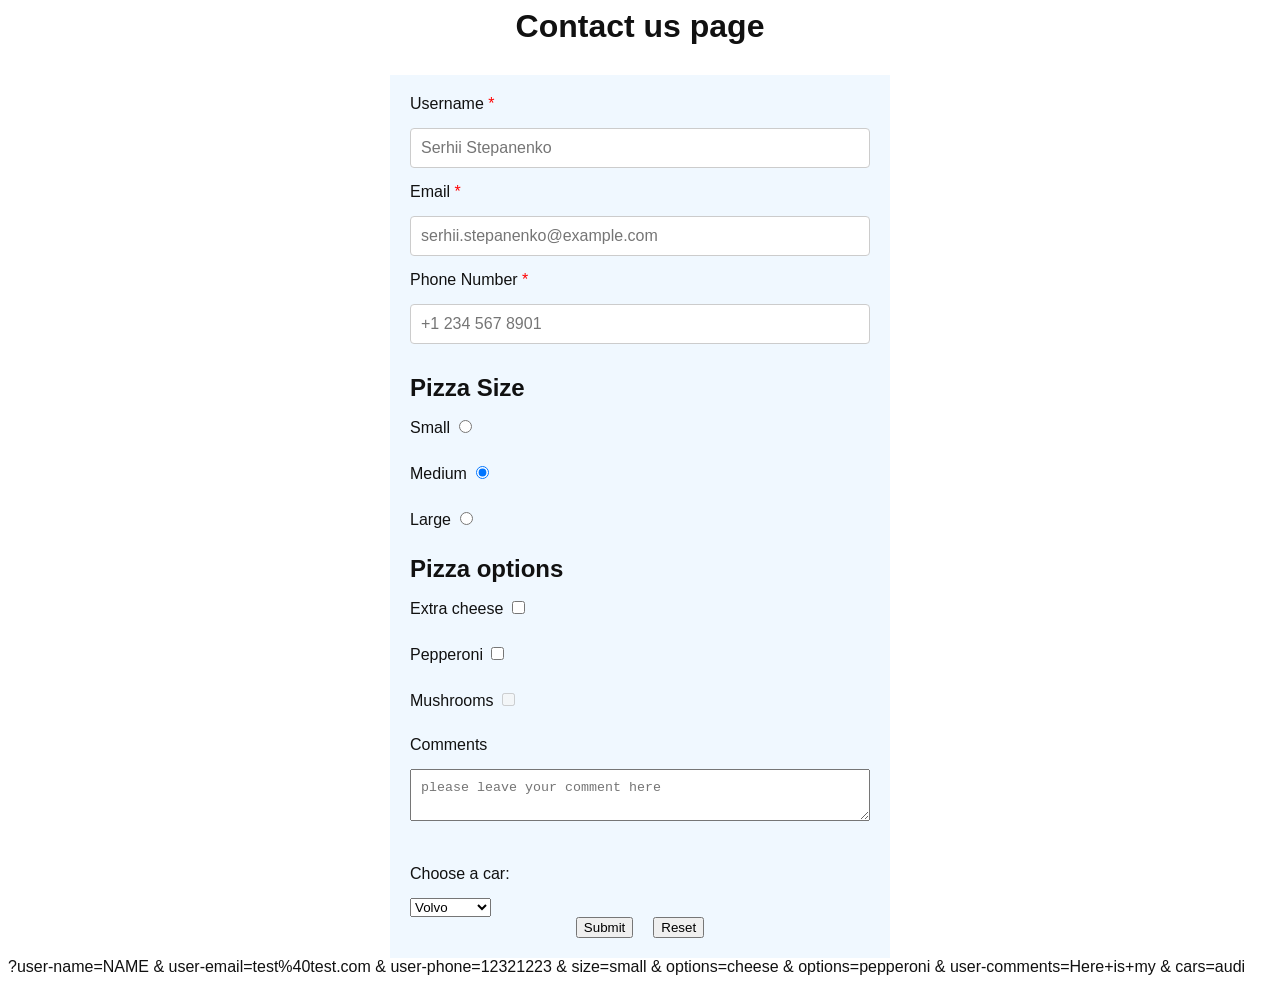
==== commit 0d406583: "init" ====
--- a/contact-us.html
+++ b/contact-us.html
@@ -7,23 +7,100 @@
     <link rel="stylesheet" href="./style/styles.css">
 </head>
 <body>
-    <h1>Contact us page</h1>
+    <h1 class="main-title">Contact us page</h1>
 
-    <!-- <div class="position-container">
-        <div class="position-inner">
-            <div class="box red">1</div>
-            <div class="box yellow">2</div>
-            <div class="box green">3</div>
-        </div>
-    </div> -->
+    <form class="main-form">
+        <label for="user-name">Username <span class="mark">*</span></label>
+        <input 
+            type="text" 
+            id="user-name" 
+            placeholder="Serhii Stepanenko" 
+            name="user-name"
+            required
+        >             
+        
+        <label for="user-email">Email <span class="mark">*</span></label>
+        <input 
+            type="email" 
+            id="user-email" 
+            placeholder="serhii.stepanenko@example.com" 
+            name="user-email"
+            required
+        >
+
+        <label for="user-phone">Phone Number <span class="mark">*</span></label>
+        <input 
+            type="tel" 
+            id="user-phone" 
+            placeholder="+1 234 567 8901" 
+            name="user-phone"
+            required
+        >
+
+        <p class="form-title">Pizza Size</p>
+
+        <label>Small
+            <input type="radio" name="size" value="small" class="check-btn">
+        </label>
+
+        <label>Medium
+            <input type="radio"  name="size" value="medium" class="check-btn" checked>
+        </label>
+
+        <label>Large
+            <input type="radio" name="size" value="large" class="check-btn">
+        </label>
+
+        <p class="form-title">Pizza options</p>
+
+        <label>Extra cheese
+            <input type="checkbox" name="options" value="cheese" class="check-btn">           
+        </label>
+
+        <label>Pepperoni
+            <input type="checkbox" name="options" value="pepperoni" class="check-btn">           
+        </label>
+
+        <label>Mushrooms
+            <input type="checkbox" name="options" value="mushrooms" class="check-btn" disabled>           
+        </label>
+
+        <label for="user-comments">Comments</label>
+        <textarea id="user-comments" name="user-comments" placeholder="please leave your comment here" maxlength="10"></textarea>
 
 
-    <!-- transition -->
+        <label for="cars">Choose a car:</label>
+        <select name="cars" id="cars">
+            <option value="volvo">Volvo</option>
+            <option value="saab">Saab</option>
+            <option value="mercedes">Mercedes</option>
+            <option value="audi">Audi</option>
+        </select>
+        
+        <div class="button-wrapper">
+            <button type="submit">Submit</button>
+            <button type="reset">Reset</button>
+        </div>
+    </form>
 
-    <!-- <button class="submit-btn" type="button">
-        click me
-    </button> -->
+    <p>
+        ?user-name=NAME
+        &
+        user-email=test%40test.com
+        &
+        user-phone=12321223
+        &
+        size=small
+        &
+        options=cheese
+        &
+        options=pepperoni
+        &
+        user-comments=Here+is+my
+        &
+        cars=audi
+    </p>
 
 
 </body>
-</html>+</html>
--- a/style/styles.css
+++ b/style/styles.css
@@ -548,89 +548,59 @@
 
 /* #endregion footer */
 
-
-
-/* .position-container {
-    max-width: 680px;
-    margin: 20px auto;
-    border: solid 2px black;
-    box-shadow: 0px 4px 6px -1px rgba(0, 0, 0, 0.4);
-    background-color: floralwhite;
-}
-
-.position-inner {
-    max-width: 580px;
-    margin: 20px auto;
-    border: solid 2px blue;
-    position: relative;
-}
-
-.box {
-    display: flex;
+* {
+    box-sizing: border-box;
+}
+
+.main-title {
+    text-align: center;
+    margin-bottom: 30px;
+}
+
+.main-form {
+    width: 500px;
+    margin: 0 auto;
+    padding: 20px;
+    background-color: aliceblue;
+}
+
+input {
+    width: 100%;
+    padding: 10px;
+    margin-bottom: 15px;
+    font-size: 16px;
+    border: 1px solid #ccc;
+    border-radius: 4px;
+}
+
+textarea {
+    margin-bottom: 40px;
+    width: 100%;
+    padding: 10px;
+    resize: vertical;
+}
+
+.button-wrapper {
+    display: flex;
+    gap: 20px;
     justify-content: center;
-    align-items: center;
+}
+
+label {
+    display: block;
+    margin-bottom: 15px;
+}
+
+.mark {
+    color: red;
+}
+
+.check-btn {
+    width: auto;
+}
+
+.form-title {
+    margin: 15px 0;
     font-size: 24px;
-    font-weight: bold;
-    
-}
-
-.box.red {
-    background-color: red;
-    border: solid 1px black;
-    width: 120px;
-    height: 120px;
-}
-
-.box.yellow {
-    background-color: yellow;
-    border: solid 1px black;
-    width: 100%;
-    height: 100px;
-    position: fixed;
-    
-}
-
-.box.green {
-    background-color: green;
-    border: solid 1px black;
-    width: 80px;
-    height: 80px;
-} */
-
-.submit-btn {
-    /* background-color: #FD9222;
-    border: 1px solid #111111;
-    color: #FFFFFF;
-    font-weight: 600;
-    font-size: 14px;
-    border-radius: 100px;
-    padding: 14px 40px;
-    display: block;
-    margin: 20px auto; */
-    /* transition-property: background-color, color; */
-    /* transition-duration: 250ms, 250ms; */
-    /* transition-delay: 100ms; */
-    /* transition-timing-function: ease-in, ease-in; */
-    /* transition: background-color 250ms ease-in, color 250ms ease-in, border-color 250ms ease-in; */
-}
-
-.submit-btn:hover,
-.submit-btn:focus {
-    /* background-color: #FCF1E0;
-    color: #FD9222;
-    border-color: #FD9222; */
-}
-
-
-
-
-
-
-
-
-
-
-
-
-
-
+    font-weight: 700;
+}
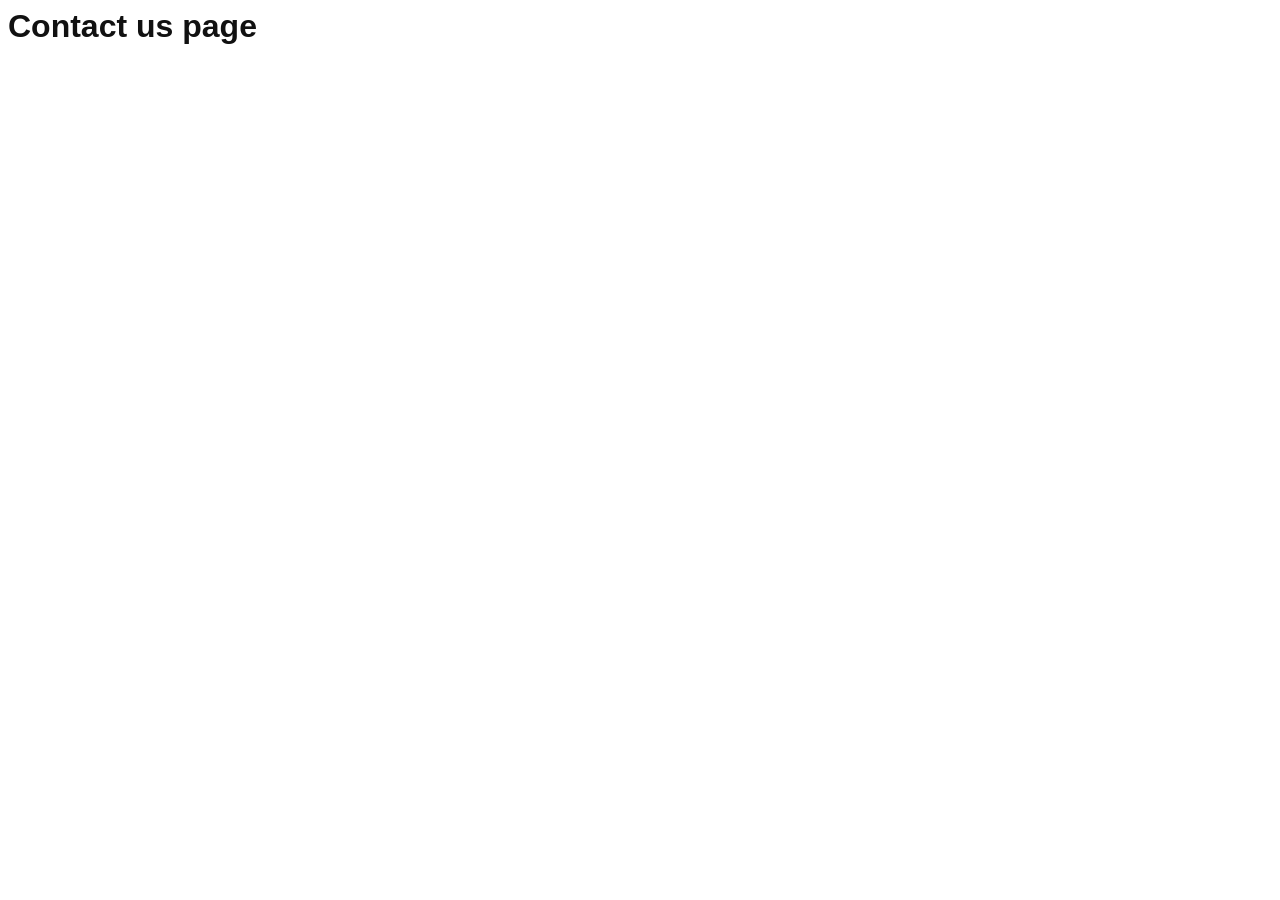
==== commit 3494fce0: "init" ====
--- a/contact-us.html
+++ b/contact-us.html
@@ -9,98 +9,6 @@
 <body>
     <h1 class="main-title">Contact us page</h1>
 
-    <form class="main-form">
-        <label for="user-name">Username <span class="mark">*</span></label>
-        <input 
-            type="text" 
-            id="user-name" 
-            placeholder="Serhii Stepanenko" 
-            name="user-name"
-            required
-        >             
-        
-        <label for="user-email">Email <span class="mark">*</span></label>
-        <input 
-            type="email" 
-            id="user-email" 
-            placeholder="serhii.stepanenko@example.com" 
-            name="user-email"
-            required
-        >
-
-        <label for="user-phone">Phone Number <span class="mark">*</span></label>
-        <input 
-            type="tel" 
-            id="user-phone" 
-            placeholder="+1 234 567 8901" 
-            name="user-phone"
-            required
-        >
-
-        <p class="form-title">Pizza Size</p>
-
-        <label>Small
-            <input type="radio" name="size" value="small" class="check-btn">
-        </label>
-
-        <label>Medium
-            <input type="radio"  name="size" value="medium" class="check-btn" checked>
-        </label>
-
-        <label>Large
-            <input type="radio" name="size" value="large" class="check-btn">
-        </label>
-
-        <p class="form-title">Pizza options</p>
-
-        <label>Extra cheese
-            <input type="checkbox" name="options" value="cheese" class="check-btn">           
-        </label>
-
-        <label>Pepperoni
-            <input type="checkbox" name="options" value="pepperoni" class="check-btn">           
-        </label>
-
-        <label>Mushrooms
-            <input type="checkbox" name="options" value="mushrooms" class="check-btn" disabled>           
-        </label>
-
-        <label for="user-comments">Comments</label>
-        <textarea id="user-comments" name="user-comments" placeholder="please leave your comment here" maxlength="10"></textarea>
-
-
-        <label for="cars">Choose a car:</label>
-        <select name="cars" id="cars">
-            <option value="volvo">Volvo</option>
-            <option value="saab">Saab</option>
-            <option value="mercedes">Mercedes</option>
-            <option value="audi">Audi</option>
-        </select>
-        
-        <div class="button-wrapper">
-            <button type="submit">Submit</button>
-            <button type="reset">Reset</button>
-        </div>
-    </form>
-
-    <p>
-        ?user-name=NAME
-        &
-        user-email=test%40test.com
-        &
-        user-phone=12321223
-        &
-        size=small
-        &
-        options=cheese
-        &
-        options=pepperoni
-        &
-        user-comments=Here+is+my
-        &
-        cars=audi
-    </p>
-
-
+    
 </body>
 </html>
--- a/style/styles.css
+++ b/style/styles.css
@@ -2,9 +2,9 @@
 
 /* common */
 
-/* * {
+* {
     box-sizing: border-box; 
-} */
+}
 
 body {
     font-family: "Montserrat", sans-serif;
@@ -548,59 +548,196 @@
 
 /* #endregion footer */
 
-* {
-    box-sizing: border-box;
-}
-
-.main-title {
-    text-align: center;
-    margin-bottom: 30px;
-}
-
-.main-form {
-    width: 500px;
-    margin: 0 auto;
-    padding: 20px;
-    background-color: aliceblue;
-}
-
-input {
+.backdrop {
+    position: fixed;
+    z-index: 99999;
+    background-color: rgba(46, 47, 66, 0.4);
+    top: 0;
+    left: 0;
     width: 100%;
-    padding: 10px;
-    margin-bottom: 15px;
-    font-size: 16px;
-    border: 1px solid #ccc;
-    border-radius: 4px;
-}
-
-textarea {
+    height: 100%;   
+    display: flex;
+    justify-content: center;
+    align-items: center;
+    transition: opacity 250ms ease-in;
+}
+
+.hide-popup {
+    opacity: 0;
+    pointer-events: none;
+    user-select: none;
+}
+
+.popup-review {
+    position: relative;
+    background-color: #fafafa;
+    width: 517px;
+    height: 80%;
+    max-height: 794px;
+    overflow-y: auto;
+    border-radius: 15px;
+    padding: 40px;
+}
+
+.close-popup {
+    position: absolute;
+    top: 24px;
+    right: 24px;
+    line-height: 0;
+    padding: 0;
+    stroke: #111111;
+    background-color: transparent;
+    border: none;
+    transition: stroke 250ms ease-in;
+}
+
+.close-popup:hover,
+.close-popup:focus {
+    stroke: #FD9222;
+}
+
+.leave-review-description {
+    font-weight: 600;
+    font-size: 24px;
+    line-height: 1.16;
+    letter-spacing: -0.03em;
+    text-transform: uppercase;
+    width: 310px;
     margin-bottom: 40px;
+}
+
+.field-wrapper {
+    margin-bottom: 18px;
+}
+
+.field-wrapper-inner {
+    position: relative;
+}
+
+.label-field {
+    display: block;
+    font-weight: 400;
+    font-size: 14px;
+    letter-spacing: -0.02em;
+    color: rgba(64, 64, 64, 0.3);
+    margin-bottom: 8px;
+}
+
+.terms-label {
+    display: inline-block;
+    font-weight: 400;
+    font-size: 14px;
+    letter-spacing: -0.02em;
+    color: rgba(64, 64, 64, 0.6);
+    margin-bottom: 28px;
+}
+
+.text-field {
     width: 100%;
-    padding: 10px;
-    resize: vertical;
-}
-
-.button-wrapper {
-    display: flex;
-    gap: 20px;
+    height: 68px;
+    border: 1.50px solid rgba(17, 17, 17, 0.05);
+    transition: border-color 250ms ease-in;
+    border-radius: 13px; 
+    padding: 0 10px 0 62px;
+    font-weight: 400;
+    font-size: 18px;
+    letter-spacing: -0.02em;
+}
+
+.form-icon {
+    position: absolute;
+    top: 50%;
+    transform: translateY(-50%);
+    left: 24px;
+    fill: none;
+    stroke: #404040;
+    transition: stroke 250ms ease-in;
+}
+
+.comment-field {
+    border: 1.50px solid rgba(17, 17, 17, 0.05);
+    transition: border-color 250ms ease-in;
+    border-radius: 13px;
+    padding: 22px 24px;
+    width: 436px;
+    height: 137px;
+    resize: none;
+    font-weight: 400;
+    font-size: 18px;
+    letter-spacing: -0.02em;
+}
+
+.comment-field::placeholder {
+    color: rgba(64, 64, 64, 0.3);   
+}
+
+.text-field:focus,
+.comment-field:focus {
+    border-color: #FD9222;
+    outline: none;
+}
+
+.text-field:focus + .form-icon {
+    stroke: #FD9222;
+    
+}
+
+.custom-checkbox {
+    height: 20px;
+    width: 20px;
+    border-radius: 6px;
+    border: 1px solid rgba(17, 17, 17, 0.14);
+    transition: background-color 250ms ease-in, border-color 250ms ease-in;
+    display: inline-flex;
     justify-content: center;
-}
-
-label {
-    display: block;
-    margin-bottom: 15px;
-}
-
-.mark {
-    color: red;
-}
-
-.check-btn {
-    width: auto;
-}
-
-.form-title {
-    margin: 15px 0;
-    font-size: 24px;
-    font-weight: 700;
-}
+    align-items: center;
+    fill: none;
+}
+
+.input-checkbox:focus + .terms-label .custom-checkbox {
+    border-color: #FD9222;
+}
+
+.input-checkbox:checked + .terms-label .custom-checkbox  {
+    background-color: #FD9222;
+    fill: #FFFFFF;
+}
+
+
+
+
+.comment-field:focus {
+    border-color: #FD9222;
+    outline: none;
+}
+
+.privacy-link {
+    text-decoration: underline;
+}
+
+.privacy-link:hover,
+.privacy-link:focus {
+    text-decoration: none;
+}
+
+.form-submit-btn {
+    background-color: #FD9222;
+    border: 1px solid #FD9222;
+    border-radius: 100px;
+    padding: 12px 28px;
+    font-weight: 600;
+    font-size: 14px;
+    color: #fff;
+    transition: background-color 250ms ease-in, color 250ms ease-in;
+}
+
+.form-submit-btn:hover,
+.form-submit-btn:focus {
+    background-color: transparent;
+    color: #111;
+    outline: none;
+}
+
+
+
+
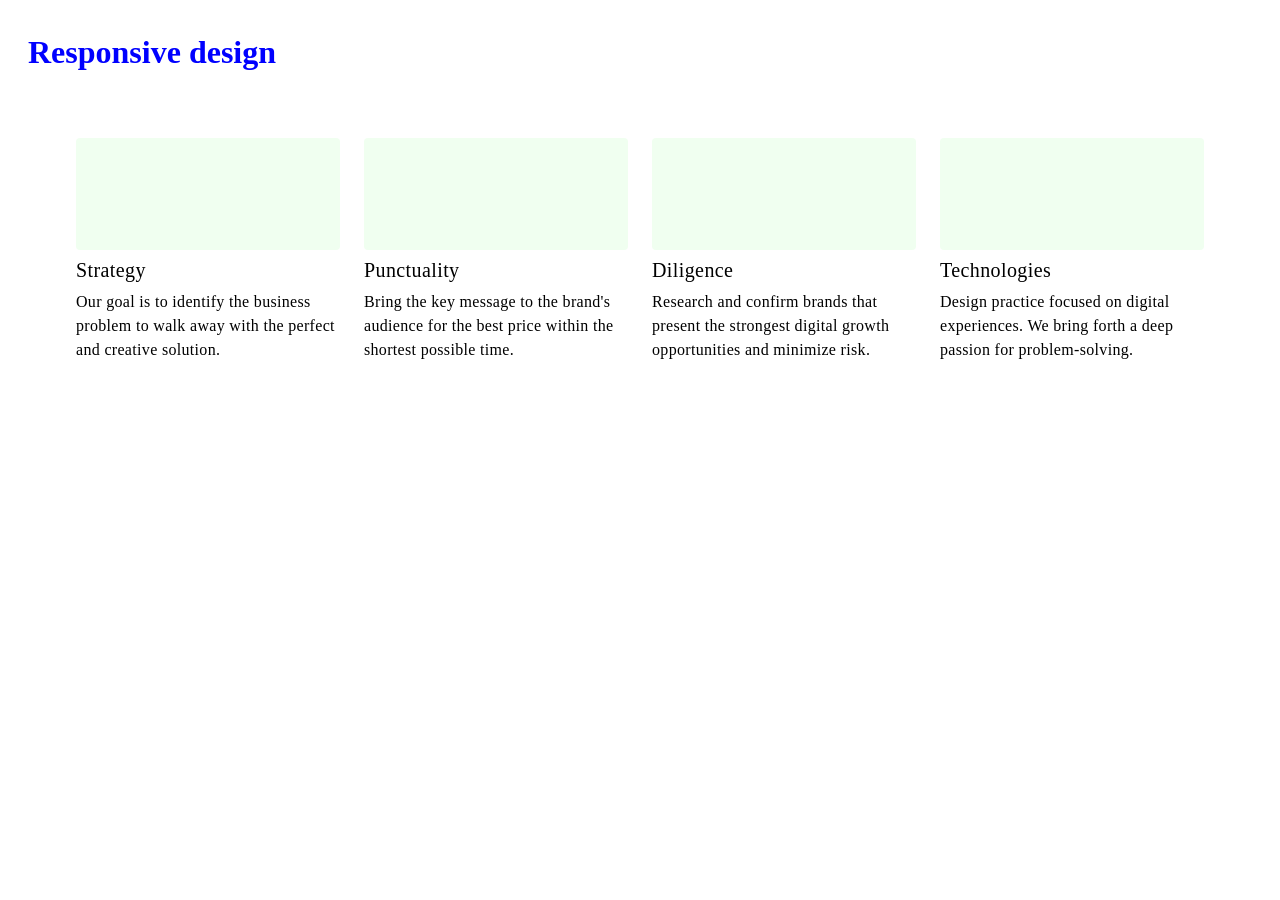
==== commit 1192129e: "init" ====
--- a/contact-us.html
+++ b/contact-us.html
@@ -1,14 +1,71 @@
 <!DOCTYPE html>
 <html lang="en">
+
 <head>
     <meta charset="UTF-8">
     <meta name="viewport" content="width=device-width, initial-scale=1.0">
-    <title>Contact Us</title>
-    <link rel="stylesheet" href="./style/styles.css">
+    <link rel="stylesheet" href="./style/page.css">
+    <title>Document</title>
 </head>
+
 <body>
-    <h1 class="main-title">Contact us page</h1>
+    <h1>
+        Responsive design
+    </h1>
+    <!-- <div class="wrapper">
+        <div class="block elem-1">width: 600px;</div>
+        <div class="block elem-2">max-width: 800px;</div>
+        <div class="block elem-3">max-width: 1000px; min-width: 500px;</div>
+        <div class="block elem-4">width: 100% (default)</div>
+        <div class="block elem-5">width: auto (default)</div>
+    </div> -->
 
-    
+    <section class="section-1">
+        <div class="container">
+            <h2>
+                Title
+            </h2>
+            <ul>
+                <li>
+                    <img src="" alt="">
+                    <h3>Strategy</h3>
+                    <p>
+                        Our goal is to identify the business problem to walk away with the perfect and creative solution.
+                    </p>
+                </li>
+                <li>
+                    <img src="" alt="">
+                    <h3>Punctuality</h3>
+                    <p>
+                        Bring the key message to the brand's audience for the best price within the shortest possible time.
+                    </p>
+                </li>
+                <li>
+                    <img src="" alt="">
+                    <h3>Diligence</h3>
+                    <p>
+                        Research and confirm brands that present the strongest digital growth opportunities and minimize risk.
+                    </p>
+                </li>
+                <li>
+                    <img src="" alt="">
+                    <h3>Technologies</h3>
+                    <p>
+                        Design practice focused on digital experiences. We bring forth a deep passion for problem-solving.
+                    </p>
+                </li>
+            </ul>
+        </div>
+    </section>
+
+    <section class="section-2">
+        <h2>
+            test
+        </h2>
+        
+    </section>
+
+
 </body>
-</html>
+
+</html>
--- a/style/page.css
+++ b/style/page.css
@@ -0,0 +1,214 @@
+* {
+    box-sizing: border-box;
+}
+
+body {
+    padding: 5px 20px;
+}
+
+h1 {
+    color: blue;
+    margin-bottom: 40px;
+}
+
+.block {
+    background-color: rgb(149, 195, 235);
+    margin: 20px 0;
+    border-radius: 8px;
+    height: 80px;
+    display: flex;
+    justify-content: center;
+    align-items: center;
+    font-size: 2em;
+}
+
+.elem-1 {
+    width: 600px;
+}
+
+.elem-2 {
+    max-width: 800px;
+}
+
+.elem-3 {
+    max-width: 1000px;
+    min-width: 500px;
+} 
+
+
+/* ============================== */
+/* ============================== */
+/* ============================== */
+
+/* mobile */
+body {
+    /* background-color: yellow; */
+}   
+
+@media screen and (min-width:768px) {
+    /* tablet */
+    body {
+        /* background-color: green; */
+    }
+}
+
+@media screen and (min-width: 1158px) {
+    /* desktop */
+    body {
+        /* background-color: red; */
+    }
+}
+
+/* ============================== */
+/* ============================== */
+/* ============================== */
+
+
+
+@media 
+    screen and 
+    (min-width: 768px) and 
+    (max-width: 1157px) {
+    /* only tablet */
+    body {
+        /* background-color: green; */
+    }
+}
+
+@media 
+    screen and (max-width: 767px), 
+    screen and (min-width: 1158px) {
+    /* mobile and desktop */
+    body {
+        /* background-color: red; */
+    }    
+}
+
+/* ============================== */
+/* ============================== */
+
+
+
+h2,
+h3,
+p {
+    margin: 0;
+    padding: 0;
+}
+
+.container {
+    max-width: 428px;
+    margin-left: auto;
+    margin-right: auto;
+    padding-left: 15px;
+    padding-right: 15px;
+}
+
+ul {
+    list-style-type: none;
+    padding: 0;
+    margin: 0;
+}
+
+h2 {
+    opacity: 0;
+}
+
+img {
+    display: none;
+}
+
+ul {
+    display: flex;
+    flex-direction: column;
+    row-gap: 70px;
+}
+
+h3 {
+    font-weight: 700;
+    font-size: 36px;
+    line-height: 1.11;
+    letter-spacing: 0.02em;
+    text-transform: capitalize;
+    text-align: center;
+    margin-bottom: 20px;
+}
+
+p {
+    font-weight: 500;
+    font-size: 16px;
+    line-height: 1.5;
+    letter-spacing: 0.02em;
+}
+
+@media screen and (min-width:768px) {
+    .container {
+        max-width: 768px;
+    }
+
+    h3 {
+        text-align: start;
+        margin-bottom: 24px;
+    }
+
+    ul {
+        flex-direction: row;
+        flex-wrap: wrap;
+        gap: 72px 24px;
+    }
+
+    li {
+        flex-basis: calc((100% - 24px) / 2);
+    }
+}
+
+@media screen and (min-width: 1158px) {
+    .container {
+        max-width: 1158px;
+    }
+
+    li {
+        flex-basis: calc((100% - (24px * 3)) / 4);
+    }
+
+    img {
+        display: block;
+        border-radius: 4px;
+        height: 112px;
+        background-color: honeydew;
+        margin-bottom: 8px;
+    }
+
+    h3 {
+        font-weight: 500;
+        font-size: 20px;
+        line-height: 1.2;
+        margin-bottom: 8px;
+    }
+
+    p {
+        font-weight: 400;
+    }
+}
+
+
+
+
+
+
+
+
+
+
+
+
+
+
+
+
+
+
+
+
+
+
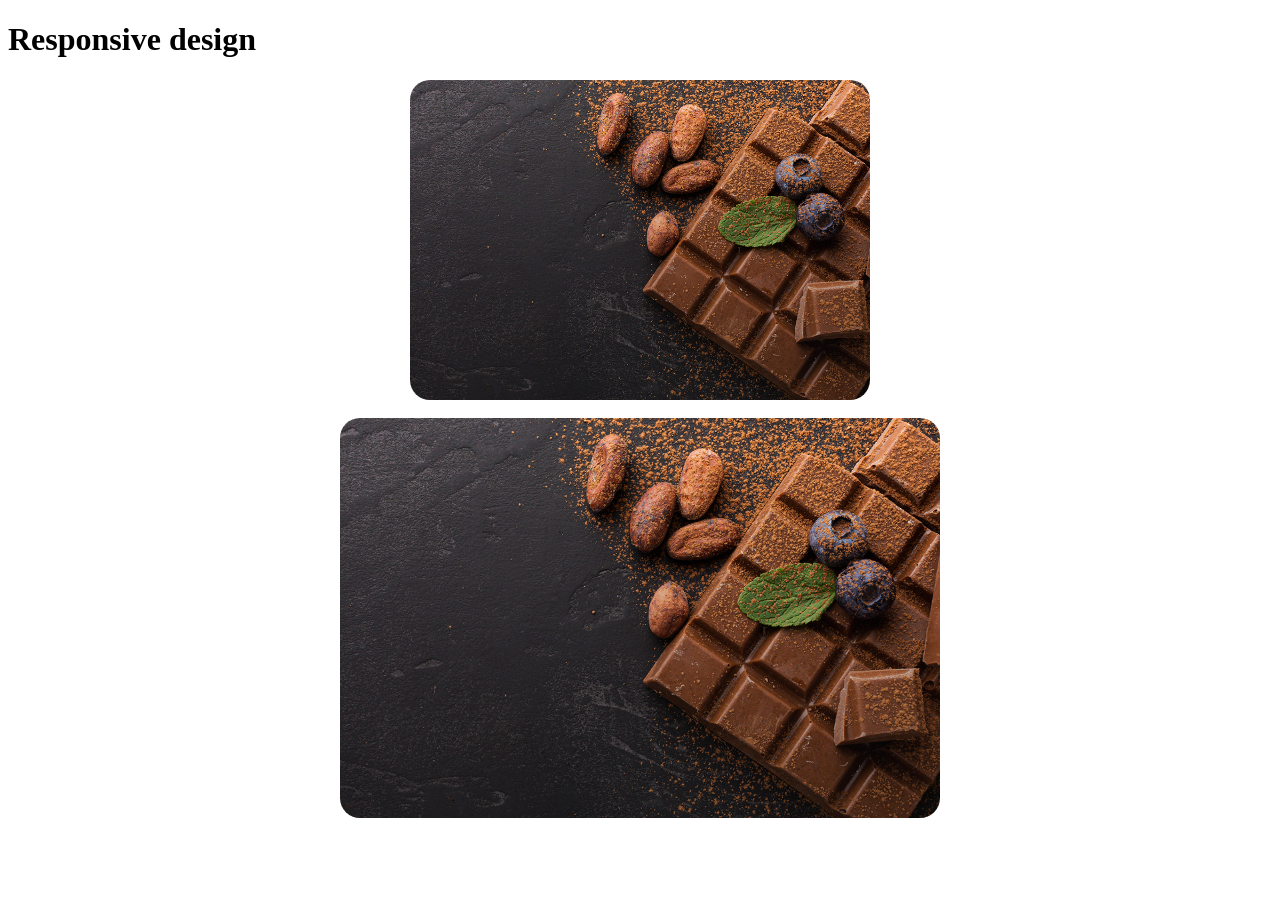
==== commit acc8d498: "init" ====
--- a/contact-us.html
+++ b/contact-us.html
@@ -1,71 +1,82 @@
 <!DOCTYPE html>
 <html lang="en">
-
-<head>
-    <meta charset="UTF-8">
-    <meta name="viewport" content="width=device-width, initial-scale=1.0">
-    <link rel="stylesheet" href="./style/page.css">
-    <title>Document</title>
-</head>
-
-<body>
-    <h1>
-        Responsive design
-    </h1>
-    <!-- <div class="wrapper">
-        <div class="block elem-1">width: 600px;</div>
-        <div class="block elem-2">max-width: 800px;</div>
-        <div class="block elem-3">max-width: 1000px; min-width: 500px;</div>
-        <div class="block elem-4">width: 100% (default)</div>
-        <div class="block elem-5">width: auto (default)</div>
-    </div> -->
-
-    <section class="section-1">
-        <div class="container">
-            <h2>
-                Title
-            </h2>
-            <ul>
-                <li>
-                    <img src="" alt="">
-                    <h3>Strategy</h3>
-                    <p>
-                        Our goal is to identify the business problem to walk away with the perfect and creative solution.
-                    </p>
-                </li>
-                <li>
-                    <img src="" alt="">
-                    <h3>Punctuality</h3>
-                    <p>
-                        Bring the key message to the brand's audience for the best price within the shortest possible time.
-                    </p>
-                </li>
-                <li>
-                    <img src="" alt="">
-                    <h3>Diligence</h3>
-                    <p>
-                        Research and confirm brands that present the strongest digital growth opportunities and minimize risk.
-                    </p>
-                </li>
-                <li>
-                    <img src="" alt="">
-                    <h3>Technologies</h3>
-                    <p>
-                        Design practice focused on digital experiences. We bring forth a deep passion for problem-solving.
-                    </p>
-                </li>
-            </ul>
-        </div>
-    </section>
-
-    <section class="section-2">
-        <h2>
-            test
-        </h2>
-        
-    </section>
+    <head>
+        <meta charset="UTF-8">
+        <meta name="viewport" content="width=device-width, initial-scale=1.0">
+        <link rel="stylesheet" href="./page.css">
+        <title>Document</title>
+    </head>
+    <body>
+        <h1>
+            Responsive design
+        </h1>
+        <!-- bg-image -->
+        <!-- <div class="media">
+            <h1>Main title</h1>
+            <p>Lorem ipsum dolor sit, amet consectetur adipisicing elit. Corporis quasi iusto reiciendis rerum voluptates quia hic obcaecati nihil necessitatibus quibusdam perspiciatis repudiandae corrupti, adipisci eligendi! Necessitatibus commodi voluptatem facere numquam.</p>
+            </div> -->
+        <img 
+            src="./images-lesson/hero.jpg"
+            alt="chocolate"           
+            srcset="./images-lesson/hero@2x.jpg 2x"              
+            class="main-image"
+            width="460"
+            height="320"
+        >
+        <!-- image -->
 
 
-</body>
+        <picture>
+            <img src="" alt="">
+            <source 
+                media="(min-width: 1158px)"
+                srcset="./images-lesson/hero.jpg 1x, ./images-lesson/hero@2x.jpg 2x"
+            >
 
+            <source
+                media="(min-width: 768px)"
+                srcset="./images-lesson/hero-t.jpg 1x, ./images-lesson/hero-t@2x.jpg 2x"
+            >
+
+            <source
+                media="(max-width: 767px)"
+                srcset="./images-lesson/hero-m.jpg 1x, ./images-lesson/hero-m@2x.jpg 2x"
+            >
+
+            <img 
+                src="./images-lesson/hero-m.jpg" 
+                alt="chocolate" 
+                class="main-image"
+                height="400"
+                width="600"
+            >
+        </picture>
+
+
+
+
+
+
+
+
+        <!-- picture -->
+        <!-- <picture>
+            <source 
+                media="(min-width: 1158px)" 
+                srcset="./images-lesson/hero.jpg 1x, ./images-lesson/hero@2x.jpg 2x"
+            >
+            
+            <source 
+                media="(min-width: 768px)" 
+                srcset="./images-lesson/hero-t.jpg 1x, ./images-lesson/hero-t@2x.jpg 2x"
+            >
+            
+            <source 
+                media="(max-width: 767px)" 
+                srcset="./images-lesson/hero-m.jpg 1x, ./images-lesson/hero-m@2x.jpg 2x"
+            >
+            
+            <img src="./wellcome-popup-mob.jpg" alt="" class="picture-image">
+            </picture> -->
+    </body>
 </html>
--- a/page.css
+++ b/page.css
@@ -0,0 +1,79 @@
+* {
+    box-sizing: border-box;
+}
+
+.media {
+    max-width: 320px;
+    height: 600px;
+    margin: 0 auto;
+    border-radius: 12px;
+    background-image: 
+        linear-gradient(rgba(0, 0, 0, 0.3), rgba(0, 0, 0, 0.3)), 
+        url("./images-lesson/hero-m.jpg");
+    background-position: center;
+    background-size: cover;
+    background-repeat: no-repeat;
+    color: aliceblue;
+    padding: 40px 20px;
+}
+
+
+
+
+@media screen and (min-resolution: 192dpi) {
+    .media {
+        background-image: 
+        linear-gradient(rgba(0, 0, 0, 0.3), rgba(0, 0, 0, 0.3)), 
+        url("./images-lesson/hero-m@2x.jpg");
+    }
+}
+
+
+@media screen and (min-width:768px) {
+    .media {
+        max-width: 704px;
+        background-image: 
+        linear-gradient(rgba(0, 0, 0, 0.3), rgba(0, 0, 0, 0.3)), 
+        url("./images-lesson/hero-t.jpg");
+    }
+}
+
+@media screen and (min-width: 768px) and (min-resolution: 192dpi) {
+    .media {
+        background-image: 
+        linear-gradient(rgba(0, 0, 0, 0.3), rgba(0, 0, 0, 0.3)), 
+        url("./images-lesson/hero-t@2x.jpg");
+    }
+}
+
+@media screen and (min-width:1158px) {
+    .media {
+        max-width: 1024px;
+        background-image: 
+        linear-gradient(rgba(0, 0, 0, 0.3), rgba(0, 0, 0, 0.3)), 
+        url("./images-lesson/hero.jpg");
+    }
+}
+
+@media screen and (min-width: 1158px) and (min-resolution: 192dpi) {
+    .media {
+        background-image: 
+            linear-gradient(rgba(0, 0, 0, 0.3), rgba(0, 0, 0, 0.3)),
+            url("./images-lesson/hero@2x.jpg");
+    }
+}
+
+
+
+.main-image {
+    object-fit: cover;
+    display: block;
+    margin: 0 auto;
+    border-radius: 20px;
+}
+
+
+
+
+
+
